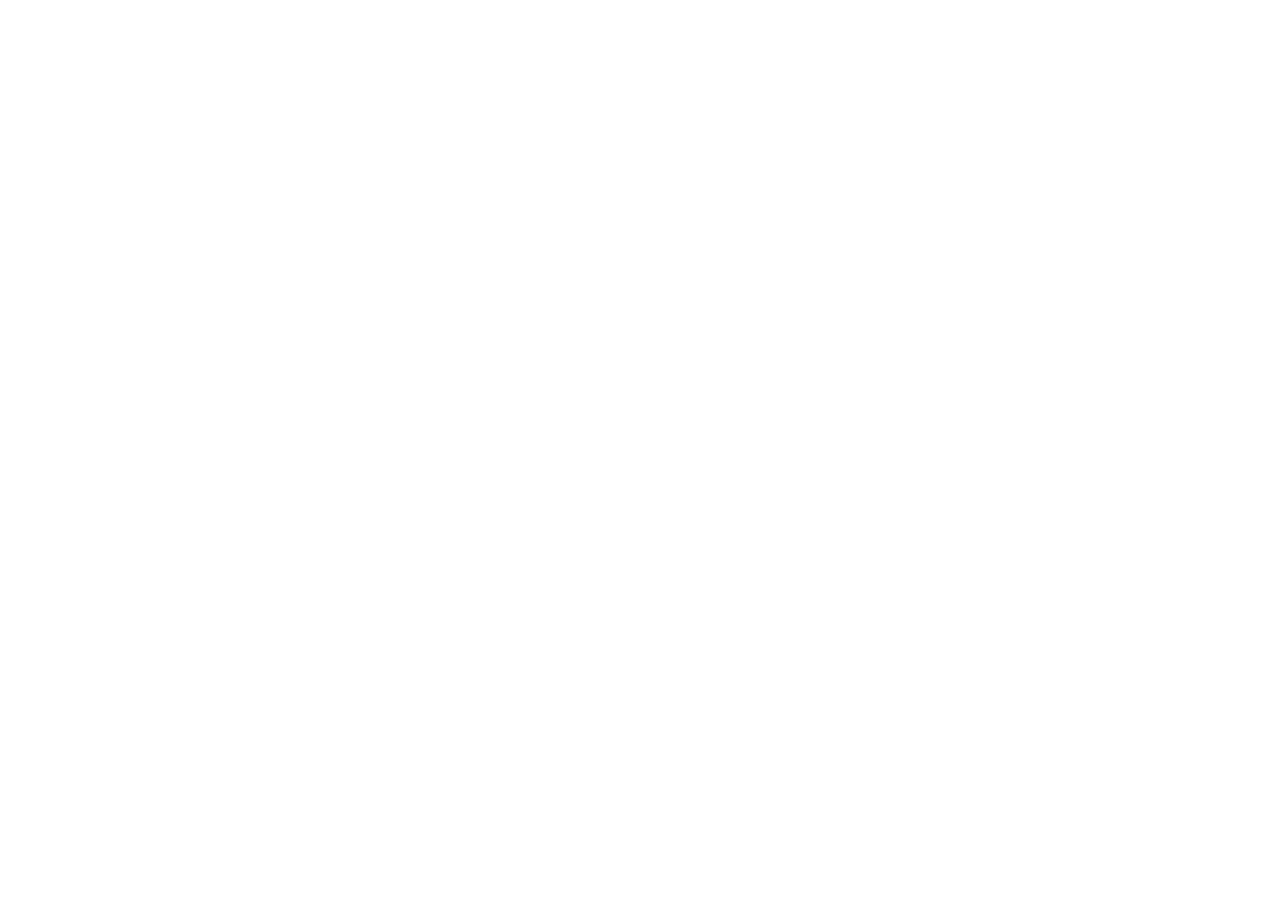
==== html/quadro1.html @ 25e7ab9f "Refactor code structure and remove redundant sections for improved readability and maintainability" ====
<!DOCTYPE html>
<html lang="en">
<head>
    <meta charset="UTF-8">
    <meta name="viewport" content="width=device-width, initial-scale=1.0">
    <title>Quadro1</title>
</head>
<body>
    
</body>
</html>
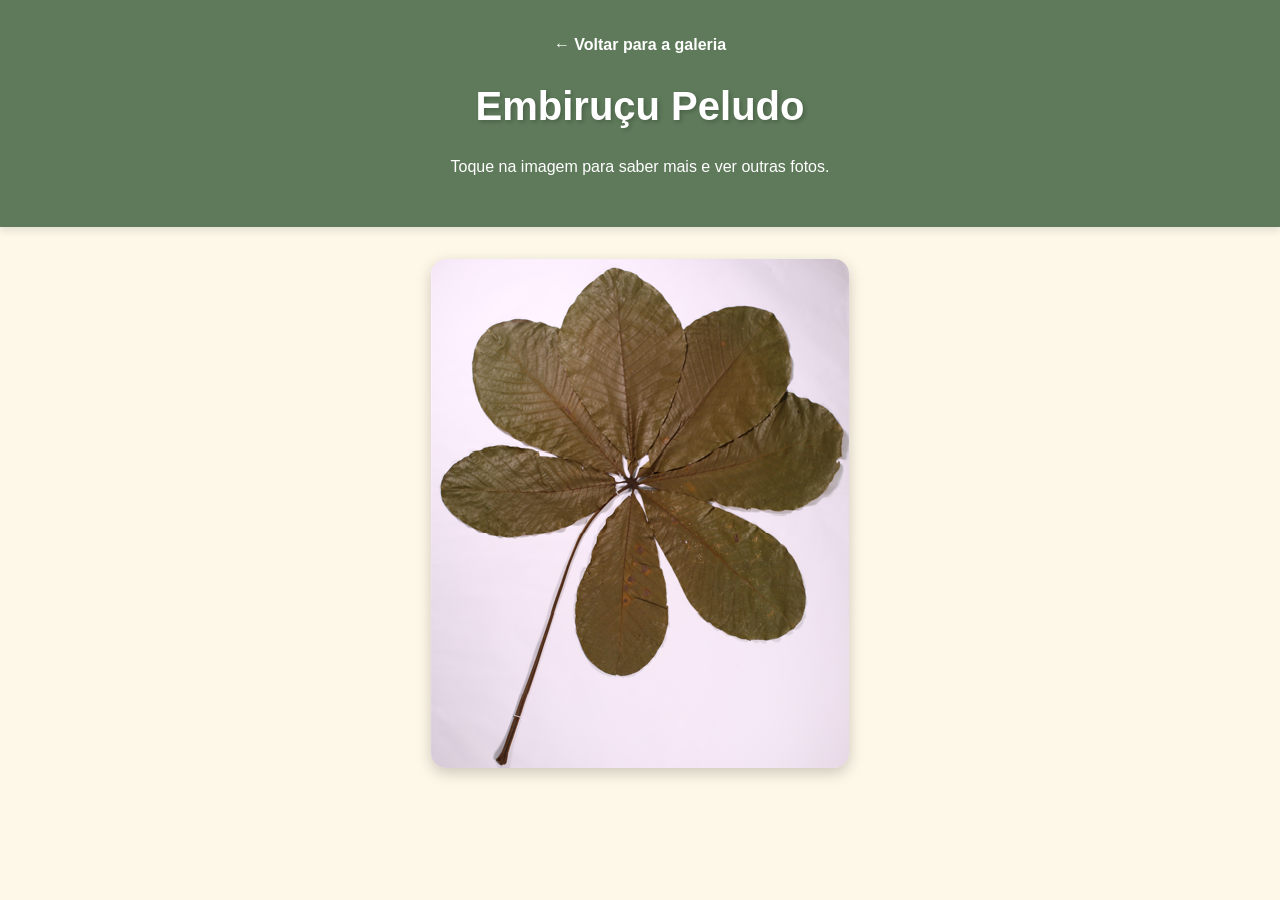
==== commit b7f808ec: "Refactor code structure and remove redundant sections for improved readability and maintainability" ====
--- a/html/quadro1.html
+++ b/html/quadro1.html
@@ -1,11 +1,62 @@
 <!DOCTYPE html>
-<html lang="en">
+<html lang="pt-BR">
 <head>
     <meta charset="UTF-8">
     <meta name="viewport" content="width=device-width, initial-scale=1.0">
-    <title>Quadro1</title>
+    <title>Quadro 1: Embiruçu Peludo</title>
+    <link rel="stylesheet" href="../style.css">
 </head>
 <body>
-    
+
+    <header>
+        <a href="../index.html" class="link-voltar">&larr; Voltar para a galeria</a>
+        <h1>Embiruçu Peludo</h1>
+        <p>Toque na imagem para saber mais e ver outras fotos.</p>
+    </header>
+
+    <main>
+        <div class="quadro-container">
+            <img id="folha-clicavel" 
+                 class="imagem-quadro"
+                 src="../images/quadro1/embirucu-pelado.jpg" 
+                 alt="Folha de Embiruçu Peludo">
+        </div>
+    </main>
+
+    <div id="modal-planta" class="modal-overlay">
+        <div class="modal-content">
+            <button class="modal-close-btn">&times;</button>
+            <img id="modal-img" src="" alt="Imagem da Planta">
+            <h2 id="modal-titulo"></h2>
+            <h3 id="modal-nome-cientifico"></h3>
+            <p id="modal-descricao"></p>
+            
+            <div class="modal-galeria-container">
+                <h4>Mais Imagens</h4>
+                <div id="modal-galeria" class="modal-galeria">
+                    </div>
+            </div>
+        </div>
+    </div>
+
+    <script>
+        const dadosDasPlantas = {
+            'embirucu-peludo': {
+                titulo: 'EMBIRUÇÚ PELUDO',
+                nomeCientifico: 'Pseudobombax tomentosum',
+                descricao: 'Árvore do Cerrado que pode atingir até 15 metros, com tronco grosso e flores brancas ou rosadas que aparecem antes das folhas. Seus frutos contêm uma paina sedosa.',
+                // Lembre-se de colocar os nomes corretos das suas fotos aqui
+                imagemPrincipal: '../images/quadro1/embirucu-pelado.jpg',
+                galeria: [
+                    '../images/quadro1/foto_detalhe1.jpg',
+                    '../images/quadro1/foto_flor.jpg',
+                    '../images/quadro1/foto_tronco.jpg'
+                ]
+            }
+        };
+    </script>
+
+    <script src="../script.js"></script>
+
 </body>
-</html>
+</html>
--- a/style.css
+++ b/style.css
@@ -0,0 +1,219 @@
+/* Definindo as cores do tema do Cerrado para fácil manutenção */
+:root {
+    --cor-fundo: #FDF8E8; /* Um bege bem claro, como a terra seca */
+    --cor-texto-principal: #3A4A3A; /* Verde escuro, quase musgo */
+    --cor-destaque: #D48C3C; /* Laranja queimado, como as flores do Ipê */
+    --cor-sombra: rgba(0, 0, 0, 0.1);
+    --cor-header: #5E7A5A; /* Verde mais sóbrio */
+    --cor-texto-header: #FFFFFF;
+}
+
+body {
+    font-family: 'Montserrat', sans-serif;
+    background-color: var(--cor-fundo);
+    color: var(--cor-texto-principal);
+    margin: 0;
+    padding: 0;
+    line-height: 1.6;
+}
+
+header {
+    background-color: var(--cor-header);
+    color: var(--cor-texto-header);
+    text-align: center;
+    padding: 2rem 1rem;
+    box-shadow: 0 4px 8px var(--cor-sombra);
+}
+
+header h1 {
+    margin: 0;
+    font-size: 2.5rem;
+    font-weight: 700;
+    text-shadow: 2px 2px 4px rgba(0,0,0,0.2);
+}
+
+.galeria-container {
+    padding: 2rem;
+    max-width: 1200px; /* Define uma largura máxima para a imagem */
+    margin: 0 auto;    /* Isso centraliza o container na página */
+    text-align: center; /* Garante que a imagem dentro fique centralizada */
+}
+
+/* Adicione esta nova regra para a imagem */
+.galeria-container img {
+    max-width: 100%; /* Faz a imagem ser responsiva e não passar da largura do container */
+    height: auto;    /* Mantém a proporção da imagem */
+}
+
+.planta-card {
+    background-color: white;
+    border-radius: 15px;
+    box-shadow: 0 5px 15px var(--cor-sombra);
+    cursor: pointer;
+    overflow: hidden;
+    transition: transform 0.3s ease, box-shadow 0.3s ease;
+    opacity: 0;
+    transform: translateY(20px);
+    animation: fadeIn 0.5s forwards;
+}
+
+/* Animação para os cards aparecerem suavemente */
+@keyframes fadeIn {
+    to {
+        opacity: 1;
+        transform: translateY(0);
+    }
+}
+
+.planta-card:hover {
+    transform: scale(1.08) rotate(2deg);
+    box-shadow: 0 10px 25px rgba(0, 0, 0, 0.2);
+}
+
+.planta-card img {
+    width: 100%;
+    height: auto;
+    display: block;
+}
+
+/* --- Estilos do Modal --- */
+.modal-overlay {
+    position: fixed;
+    top: 0;
+    left: 0;
+    width: 100%;
+    height: 100%;
+    background-color: rgba(0, 0, 0, 0.7);
+    display: flex;
+    justify-content: center;
+    align-items: center;
+    opacity: 0;
+    visibility: hidden;
+    transition: opacity 0.4s ease, visibility 0.4s ease;
+    z-index: 1000;
+}
+
+.modal-overlay.visivel {
+    opacity: 1;
+    visibility: visible;
+}
+
+.modal-content {
+    background-color: var(--cor-fundo);
+    padding: 2rem;
+    border-radius: 15px;
+    max-width: 90%;
+    width: 600px;
+    max-height: 90vh;
+    overflow-y: auto;
+    position: relative;
+    box-shadow: 0 10px 30px rgba(0,0,0,0.3);
+    transform: scale(0.9);
+    transition: transform 0.4s ease;
+}
+
+.modal-overlay.visivel .modal-content {
+    transform: scale(1);
+}
+
+.modal-close-btn {
+    position: absolute;
+    top: 15px;
+    right: 15px;
+    background: none;
+    border: none;
+    font-size: 2rem;
+    color: var(--cor-texto-principal);
+    cursor: pointer;
+}
+
+.modal-content img {
+    width: 100%;
+    height: auto;
+    border-radius: 10px;
+    margin-bottom: 1rem;
+}
+
+.modal-content h2 {
+    color: var(--cor-header);
+    margin-top: 0;
+}
+
+.modal-content h3 {
+    color: var(--cor-destaque);
+    font-weight: 400;
+    font-size: 1.1rem;
+    margin-top: -10px;
+}
+
+.quadro-container {
+    padding: 2rem;
+    max-width: 800px;
+    margin: 0 auto;
+    text-align: center;
+}
+
+.imagem-quadro {
+    max-width: 100%;
+    height: auto;
+    border-radius: 15px;
+    box-shadow: 0 5px 15px rgba(0,0,0,0.2);
+    cursor: pointer; /* Transforma o cursor em uma "mãozinha" para indicar que é clicável */
+    transition: transform 0.3s ease;
+}
+
+.imagem-quadro:hover {
+    transform: scale(1.03);
+}
+
+.link-voltar {
+    display: block;
+    margin-bottom: 1rem;
+    color: var(--cor-texto-header);
+    text-decoration: none;
+    font-weight: bold;
+}
+
+/* Estilos para a galeria dentro do modal */
+.modal-galeria-container {
+    margin-top: 2rem;
+    border-top: 1px solid #ddd;
+    padding-top: 1rem;
+}
+
+.modal-galeria {
+    display: flex;
+    gap: 10px;
+    flex-wrap: wrap; /* Permite que as imagens quebrem a linha se não couberem */
+}
+
+.modal-galeria img {
+    width: 100px; /* Tamanho das miniaturas */
+    height: 100px;
+    object-fit: cover; /* Garante que a imagem preencha o espaço sem distorcer */
+    border-radius: 8px;
+    cursor: pointer;
+    transition: transform 0.2s ease, box-shadow 0.2s ease;
+}
+
+.modal-galeria img:hover {
+    transform: scale(1.1);
+    box-shadow: 0 4px 10px rgba(0,0,0,0.3);
+}
+
+@media (max-width: 800px) {
+    
+    header h1 {
+        font-size: 2rem; /* Reduz um pouco o tamanho do título principal */
+    }
+
+    header p {
+        font-size: 0.9rem; /* Reduz o subtítulo */
+    }
+    
+    .galeria-container {
+        /* Reduz o espaçamento nas laterais para aproveitar melhor a tela */
+        padding: 1rem; 
+    }
+
+}
